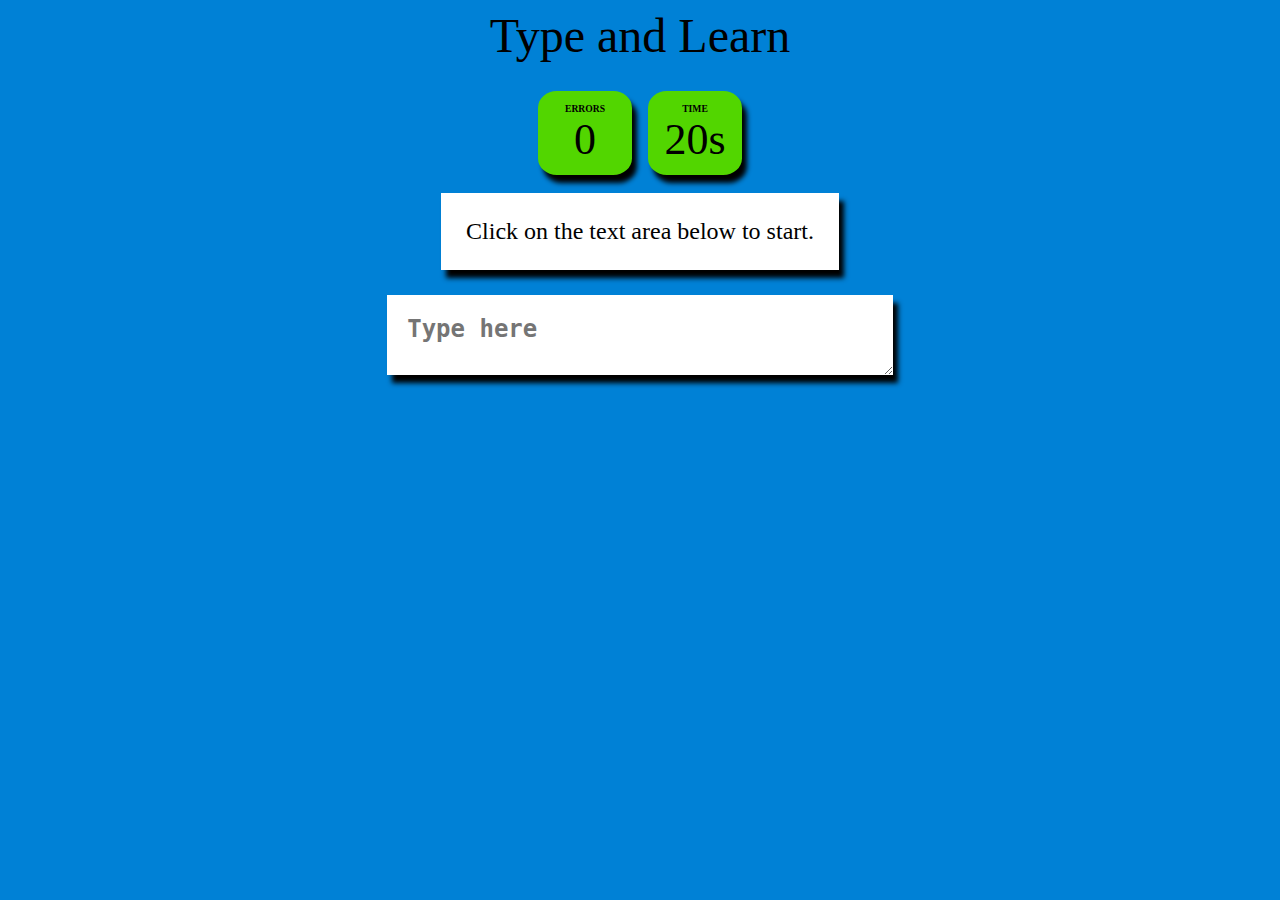
==== index.html @ 2c9d829e "Add files via upload" ====
<html lang="en">
<head>
  <title>Typing for Kids</title>
  <link rel="stylesheet" href="style.css">
</head>
<body>

	<audio id="myAudio">
	<source src="kids.mp3" type="audio/mp3">
	Your browser does not support the audio element.
	</audio>

  <div class="container">
    <div class="heading">Type and Learn</div>
    <div class="header">
      <div class="errors">
        <div class="header_text">Errors</div>
        <div class="curr_errors">0</div>
      </div>
      <div class="timer">
        <div class="header_text">Time</div>
        <div class="curr_time">20s</div>
      </div>
      <div class="score">
        <div class="header_text">Score</div>
        <div class="curr_score">0%</div>
      </div>
    </div>

    <div class="quote">Click on the text area below to start.</div>
    <textarea class="input_area" placeholder="Type here" oninput="processCurrentText()"
      onfocus="startGame()"></textarea>
    <button class="restart_btn" onclick="resetValues()">Restart</button>
  </div>
  <script src="game.js">
	music = document.getElementById("myAudio"); 
	function playAudio() { 
	music.play(); } 
	
	function stopAudio() { 
    music.stop(); } 
	
	function myFunction() {
	setTimeout(function(){ alert("Game over!"); }, 1000);}
  </script>
</body>
</html>
---- style.css ----
body {
  background-color: #0081d6;
  color: black;
  text-align: center;
}

.container {
  display: flex;
  flex-direction: column;
  align-items: center;
}

.heading {
  margin-bottom: 20px;
  font-size: 3rem;
  color: black;
}

.header {
  display: flex;
  align-items: center;
}

.timer, .errors,
.score {
  background-color: #52d600;
  height: 60px;
  width: 70px;
  margin: 8px;
  padding: 12px;
  border-radius: 20%;
  box-shadow: black 5px 8px 5px;
}

.score  {
  display: none;
}

.header_text {
  text-transform: uppercase;
  font-size: 0.6rem;
  font-weight: 600;
}

.curr_time, .curr_errors,
.curr_score {
  font-size: 2.75rem;
}

.quote {
  background-color: #ffffff;
  font-size: 1.5rem;
  margin: 10px;
  padding: 25px;
  box-shadow: black 5px 8px 5px;
}

.input_area {
  background-color: #ffffff;
  height: 80px;
  width: 40%;
  font-size: 1.5rem;
  font-weight: 600;
  margin: 15px;
  padding: 20px;
  border: 0px;
  box-shadow: black 5px 8px 5px;
}

.incorrect_char {
  color: #ff0000;
  text-decoration: underline;
}

.correct_char {
  color: #00ff00;
}

.restart_btn {
  display: none;
  background-color: #326765;
  font-size: 1.5rem;
  padding: 10px;
  border: 0px;
  box-shadow: black 5px 8px 5px;
}
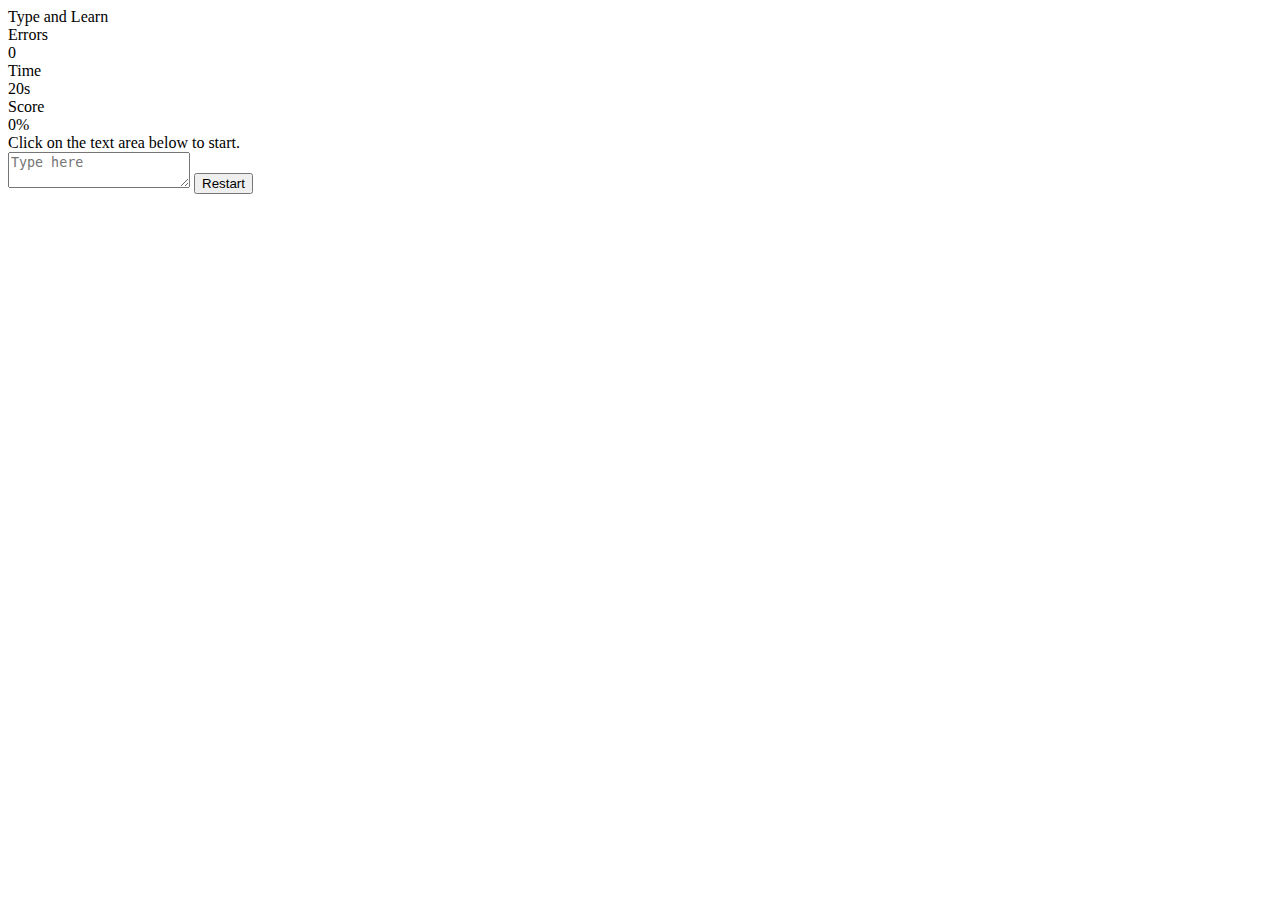
==== commit 2dc3b84d: "Update index.html" ====
--- a/index.html
+++ b/index.html
@@ -1,6 +1,7 @@
 <html lang="en">
 <head>
-  <title>Typing for Kids</title>
+	<title>Typing for Kids</title>
+  <link href="https://fonts.googleapis.com/css2?family=Unna" rel="stylesheet"
   <link rel="stylesheet" href="style.css">
 </head>
 <body>
@@ -44,4 +45,4 @@
 	setTimeout(function(){ alert("Game over!"); }, 1000);}
   </script>
 </body>
-</html>+</html>
